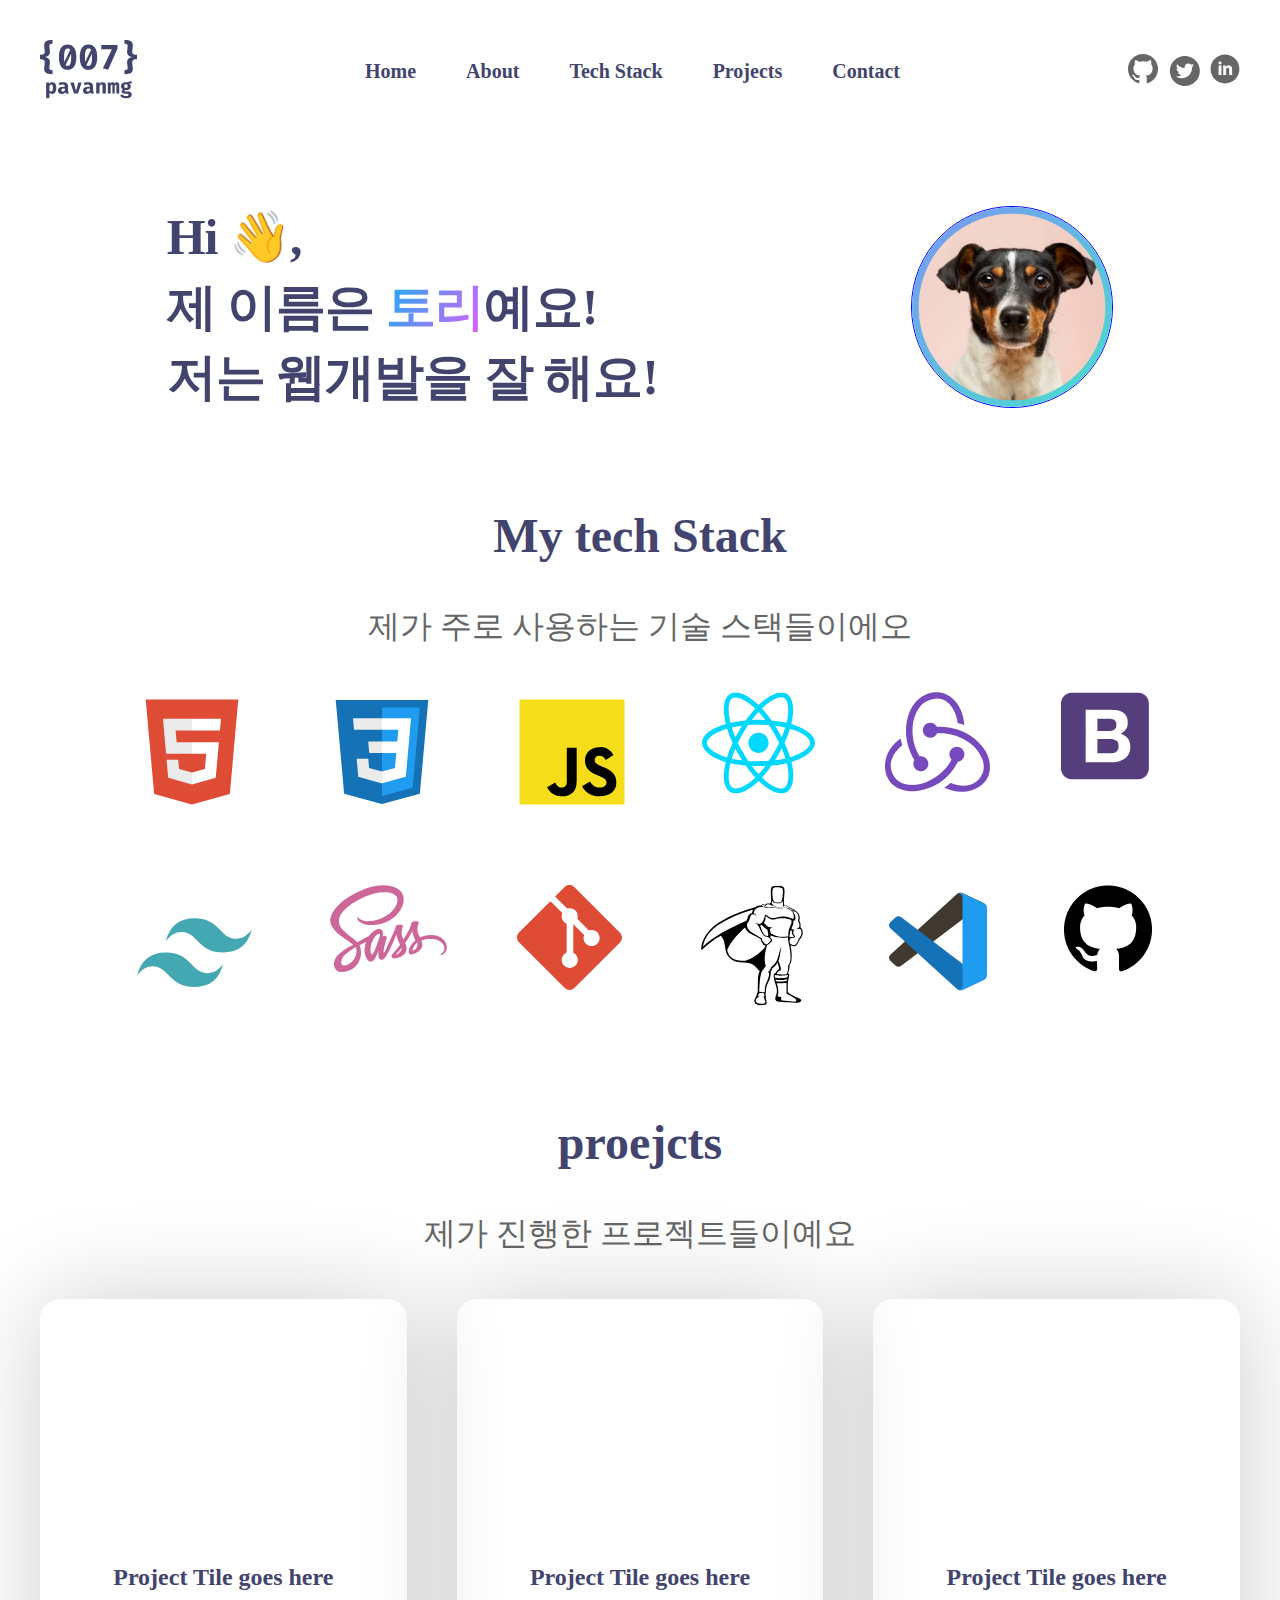
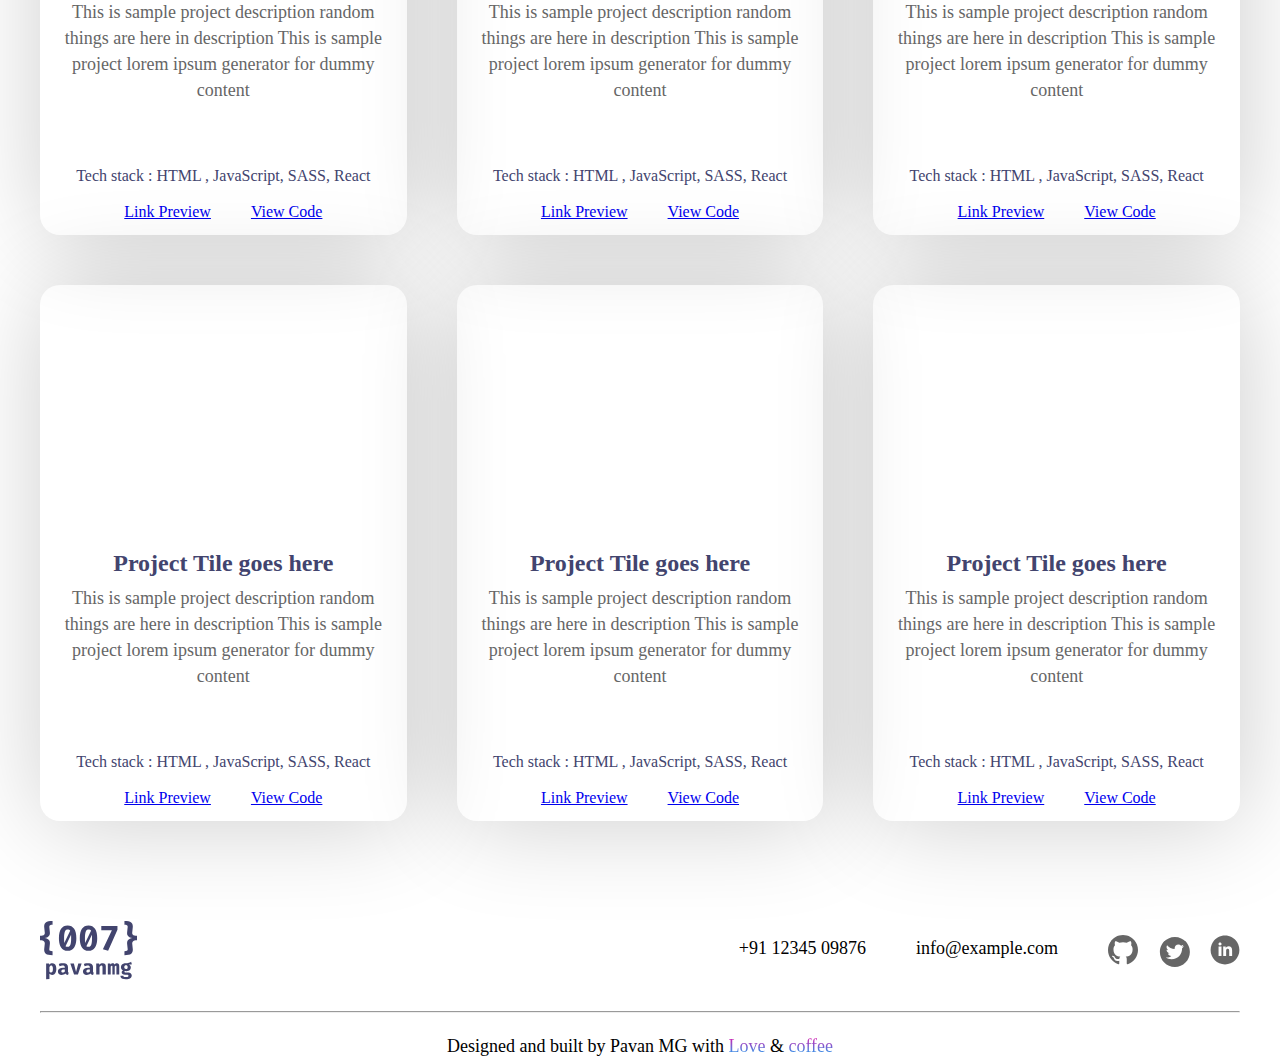
==== portfolioVer3/index.html @ fb968a89 "feat: add a tag on main logo" ====
<!DOCTYPE html>
<html>

<head>
    <meta lang="UTF-8">
    <link rel="stylesheet" href="css/reset.css">
    <link rel="stylesheet" href="css/style.css">
</head>

<body>
    <nav id="top-nav">
        <a href="#"><img src="image/logo.svg"></a>
        <ul>
            <li><a href="#">Home</a></li>
            <li><a href="#">About</a></li>
            <li><a href="#">Tech Stack</a></li>
            <li><a href="#">Projects</a></li>
            <li><a href="#">Contact</a></li>
        </ul>
        <div id="top-nav-sns">
            <a href="#"><img src="image/github.svg"></a>
            <a href="#"><img src="image/twitter.svg"></a>
                <a href="#"><img src="image/linkedin.svg"></a>
        </div>
    </nav>

    <header id="introduction-section">
        <h1>
            Hi 👋, <br>
            제 이름은 <span>토리</span>예요! <br>
            저는 웹개발을 잘 해요! <br>
        </h1>
        <img src="image/face.png">
    </header>

    <section id="tech-stack-section">
        <h2>My tech Stack</h2>
        <p>제가 주로 사용하는 기술 스택들이에오</p>

        <ul>
            <li><img src="image/st1.svg"></li>
            <li><img src="image/st2.svg"></li>
            <li><img src="image/st3.svg"></li>
            <li><img src="image/st4.svg"></li>
            <li><img src="image/st5.png"></li>
            <li><img src="image/st6.svg"></li>
            <li><img src="image/st7.svg"></li>
            <li><img src="image/st8.svg"></li>
            <li><img src="image/st9.svg"></li>
            <li><img src="image/st10.svg"></li>
            <li><img src="image/st11.svg"></li>
            <li><img src="image/st12.png"></li>
        </ul>
    </section>

    <section id="project-section">
        <h2>proejcts</h2>
        <p>제가 진행한 프로젝트들이예요</p>

        <div id="project-items">
            <div id="project-item">
                <div id="project-thumbnail"></div>
                <a href="#"><h4>Project Tile goes here</h4></a>
                <p> This is sample project description random things are here in description This is sample project
                    lorem ipsum generator for dummy content</p>
                <div id="project-item-tech-stack">Tech stack : HTML , JavaScript, SASS, React</div>
                <div id="project-item-link">
                    <a href="#">Link Preview</a>
                    <a href="#">View Code</a>
                </div>
            </div>
            <div id="project-item">
                <div id="project-thumbnail"></div>
                <h4>Project Tile goes here</h4>
                <p> This is sample project description random things are here in description This is sample project
                    lorem ipsum generator for dummy content</p>
                <div id="project-item-tech-stack">Tech stack : HTML , JavaScript, SASS, React</div>
                <div id="project-item-link">
                    <a href="#">Link Preview</a>
                    <a href="#">View Code</a>
                </div>
            </div>
            <div id="project-item">
                <div id="project-thumbnail"></div>
                <h4>Project Tile goes here</h4>
                <p> This is sample project description random things are here in description This is sample project
                    lorem ipsum generator for dummy content</p>
                <div id="project-item-tech-stack">Tech stack : HTML , JavaScript, SASS, React</div>
                <div id="project-item-link">
                    <a href="#">Link Preview</a>
                    <a href="#">View Code</a>
                </div>
            </div>
            <div id="project-item">
                <div id="project-thumbnail"></div>
                <h4>Project Tile goes here</h4>
                <p> This is sample project description random things are here in description This is sample project
                    lorem ipsum generator for dummy content</p>
                <div id="project-item-tech-stack">Tech stack : HTML , JavaScript, SASS, React</div>
                <div id="project-item-link">
                    <a href="#">Link Preview</a>
                    <a href="#">View Code</a>
                </div>
            </div>
            <div id="project-item">
                <div id="project-thumbnail"></div>
                <h4>Project Tile goes here</h4>
                <p> This is sample project description random things are here in description This is sample project
                    lorem ipsum generator for dummy content</p>
                <div id="project-item-tech-stack">Tech stack : HTML , JavaScript, SASS, React</div>
                <div id="project-item-link">
                    <a href="#">Link Preview</a>
                    <a href="#">View Code</a>
                </div>
            </div>
            <div id="project-item">
                <div id="project-thumbnail"></div>
                <h4>Project Tile goes here</h4>
                <p> This is sample project description random things are here in description This is sample project
                    lorem ipsum generator for dummy content</p>
                <div id="project-item-tech-stack">Tech stack : HTML , JavaScript, SASS, React</div>
                <div id="project-item-link">
                    <a href="#">Link Preview</a>
                    <a href="#">View Code</a>
                </div>
            </div>
        </div>
    </section>

    <footer>
        <div id="footer-introduction">
            <a href="#"><img src="image/logo.svg"></a>
            <div id="footer-introduction-contact">
                <p>+91 12345 09876</p>
                <p>info@example.com</p>
                <div id="footer-introduction-sns">
                    <a href="#"><img src="image/github.svg"></a>
                    <a href="#"><img src="image/twitter.svg"></a>
                    <a href="#"><img src="image/linkedin.svg"></a>
                </div>
            </div>
        </div>
        <hr>
        <p>Designed and built by Pavan MG with <span>Love</span> & <span>coffee</span></p>
    </footer>
</body>

</html>
---- portfolioVer3/css/style.css ----
body {
    max-width: 1200px;
    margin: 0 auto;
    padding: 0 20px;
}

#top-nav {
    padding-top: 40px;
    display: flex;
    flex-direction: row;
    justify-content: space-between;
    align-items: center;
    flex-wrap: wrap;
}

#top-nav ul {
    display: flex;
    gap: 50px;;
}

#top-nav ul li a {
    text-decoration: none;
    color: #42446e;
    font-size: 20px;
    font-weight: 700;
}

#top-nav-sns {
    display: flex;
    gap: 10px;
}

#introduction-section {
    display: flex;
    justify-content: space-around;
    align-items: center;
    margin-top: 100px;
}

#introduction-section img {
    border-radius: 50%;
    border: 1px solid blue;
}

#introduction-section h1 {
    color: #42446e;
    font-size: 50px;
    font-style: normal;
    font-weight: 700;
    line-height: 70px;
    letter-spacing: -1px;
}

#introduction-section h1 span{
    background: linear-gradient(120deg, #13b0f5 -2.06%, #e35ef7 100%);
    background-clip: text;
    color: transparent;
}

#introduction-section img{
    width: 200px;
}

#tech-stack-section {
    display: flex;
    justify-content: center;
    flex-direction: column;
    margin-top: 100px;
}

#tech-stack-section h2 {
    color: #42446e;
    text-align: center;
    font-size: 48px;
    font-weight: 700;
    padding-bottom: 50px;
}

#tech-stack-section p {
    color: #666;
    text-align: center;
    font-size: 32px;
    font-style: normal;
    font-weight: 400;
    margin-bottom: 50px;
}

#tech-stack-section ul {
    display: flex;
    justify-content: center;
    flex-wrap: wrap;
    gap: 70px;
}

#project-section {
    margin-top: 100px;

}

#project-section h2 {
    color: #42446e;
    text-align: center;
    font-size: 48px;
    font-weight: 700;
    padding-bottom: 50px;
}

#project-section p {
    color: #666;
    text-align: center;
    font-size: 32px;
    font-style: normal;
    font-weight: 400;
    margin-bottom: 50px;
}

#project-items {
    display: grid;
    align-items: center;
    grid-template-columns: repeat(3, 1fr);
    gap: 50px;
    padding-bottom: 100px;
}

#project-item {
    display: flex;
    flex-direction: column;
    text-align: center;
    box-shadow: 2px 2px 100px 0px rgba(0, 0, 0, 0.2);
    border-radius: 20px;
}

#project-thumbnail {
    width: 100%;
    height: 256px;
    /* 위쪽 둥글게 둥글게 */
    border-top-left-radius: 10px;
    border-top-right-radius: 10px;
    /* 배경 이미지 가운데 정렬, 가득차게 */
    background-image: url("https://source.unsplash.com/random/400×400");
    background-position: center;
    background-size: cover;
}

#project-item h4 {
    color: #42446e;
    font-size: 24px;
    font-weight: 700;
    padding: 10px 10px 10px 10px;
}

#project-item a {
    text-decoration: none;
}

#project-item p {
    color: #666;
    font-size: 18px;
    font-style: normal;
    font-weight: 300;
    line-height: 26px; /* 144.444% */
    padding: 0px 10px 10px 10px;
}

#project-item-tech-stack {
    color: #42446e;
    font-size: 16px;
    font-style: normal;
    font-weight: 400;
    line-height: 26px; /* 162.5% */
    padding: 0px 10px 10px 10px;
}

#project-item-link {
    display: flex;
    justify-content: center;
    align-items: center;
    gap: 40px;
    padding: 0px 10px 10px 10px;
}

#project-item-link a {
    font-size: 16px;
    font-weight: 400;
    line-height: 26px;
    text-decoration-line: underline;
}

footer {
    text-align: center;    
}

hr {
    margin-bottom: 20px;
}

#footer-introduction {
    display: flex;
    justify-content: space-between;
    align-items: center;
    padding-bottom: 20px;
}

#footer-introduction-contact {
    display: flex;
    gap:50px;
}

#footer-introduction-sns {
    display: flex;
    gap: 20px;
}

footer p {
    font-size: 18px;
    font-weight: 400;
    line-height: 26px;
}

footer p span {
    background: linear-gradient(0deg, #13b0f5 -2.06%, #e70faa 100%);
    background-clip: text;
    color: transparent; /* 글자 색을 투명하게 */
}
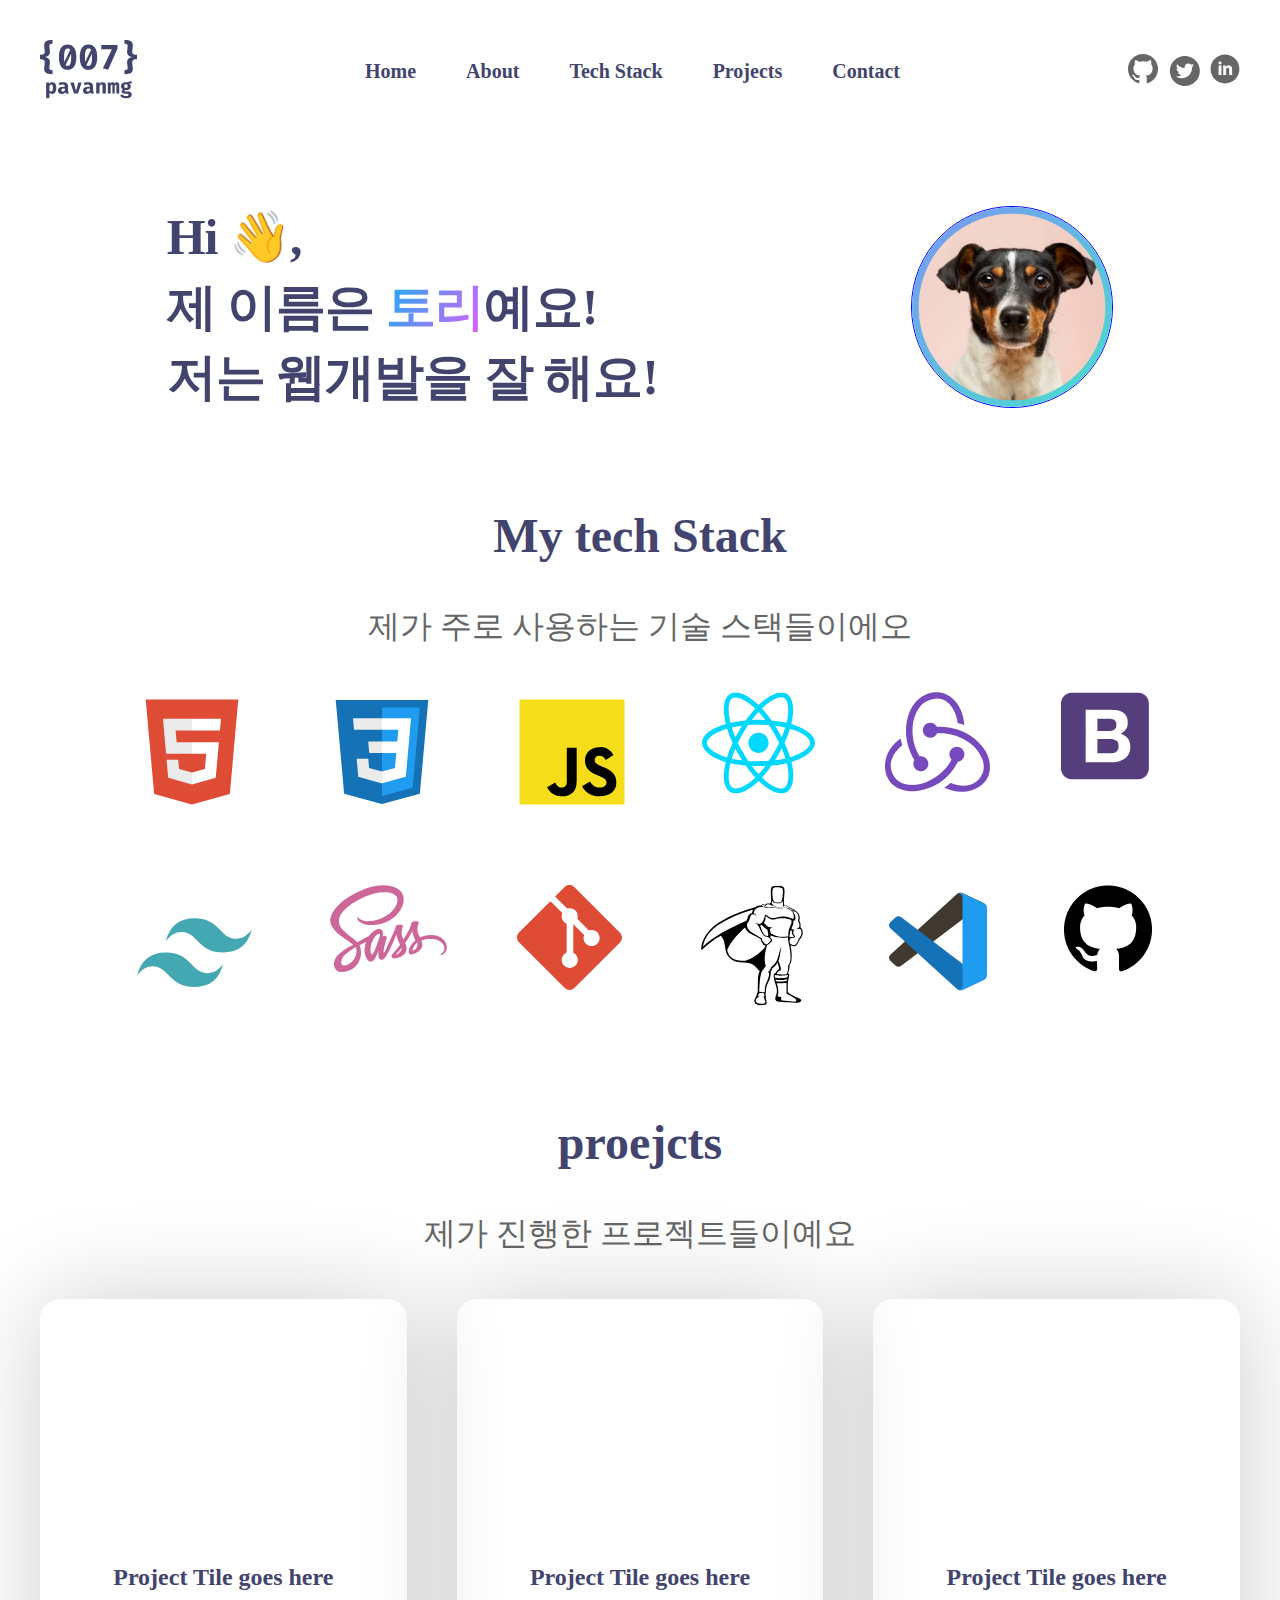
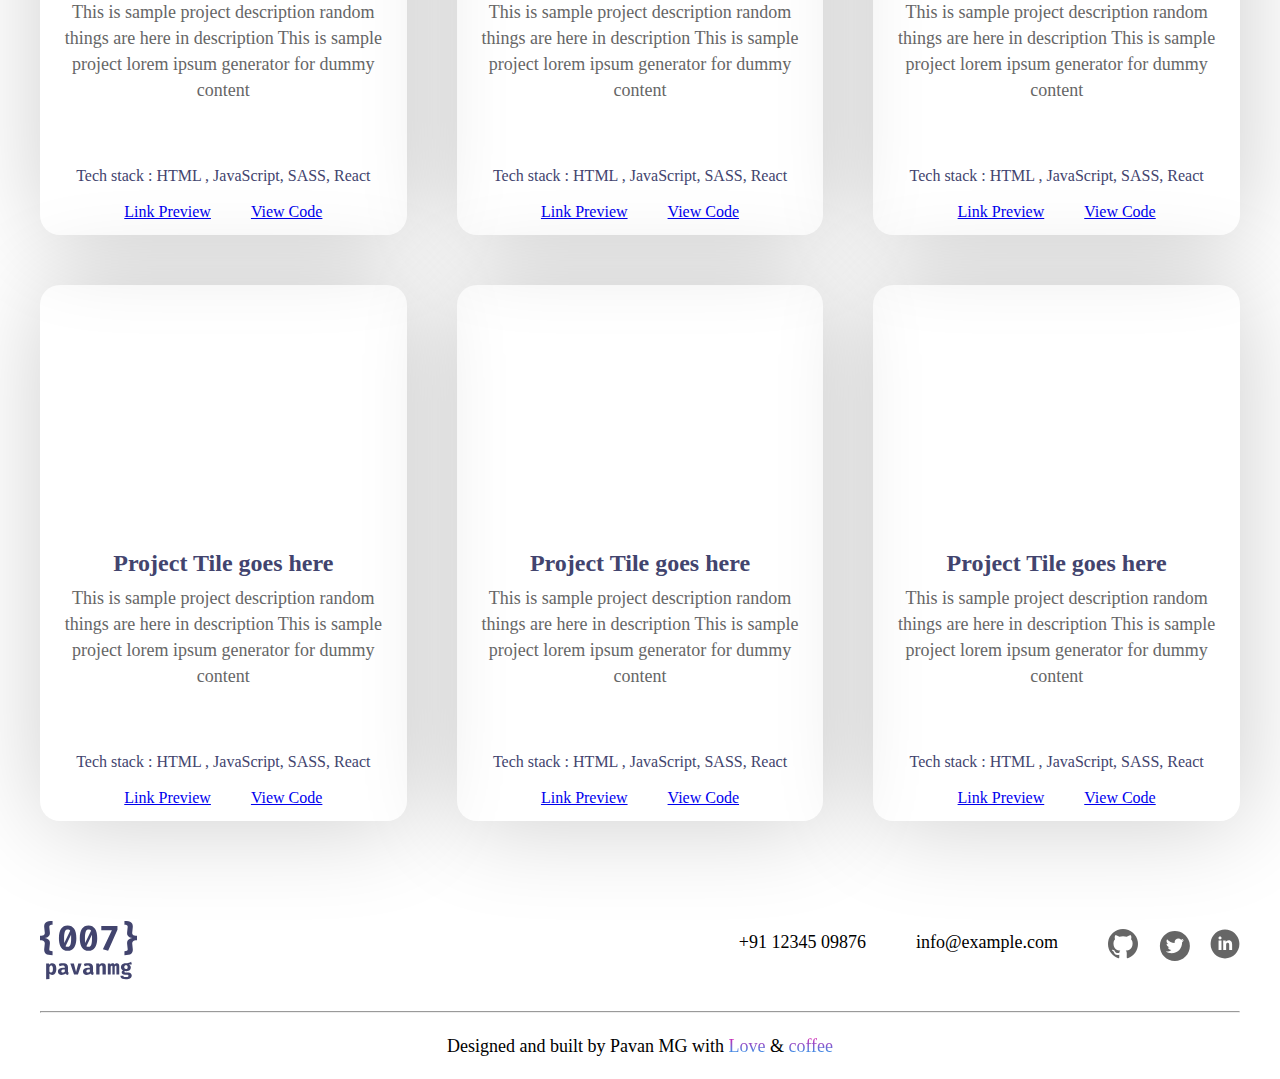
==== commit 6cb9dfa7: "feat: virtual" ====
--- a/portfolioVer3/index.html
+++ b/portfolioVer3/index.html
@@ -71,7 +71,7 @@
             </div>
             <div id="project-item">
                 <div id="project-thumbnail"></div>
-                <h4>Project Tile goes here</h4>
+                <a href="#"><h4>Project Tile goes here</h4></a>
                 <p> This is sample project description random things are here in description This is sample project
                     lorem ipsum generator for dummy content</p>
                 <div id="project-item-tech-stack">Tech stack : HTML , JavaScript, SASS, React</div>
@@ -82,7 +82,7 @@
             </div>
             <div id="project-item">
                 <div id="project-thumbnail"></div>
-                <h4>Project Tile goes here</h4>
+                <a href="#"><h4>Project Tile goes here</h4></a>
                 <p> This is sample project description random things are here in description This is sample project
                     lorem ipsum generator for dummy content</p>
                 <div id="project-item-tech-stack">Tech stack : HTML , JavaScript, SASS, React</div>
@@ -93,7 +93,7 @@
             </div>
             <div id="project-item">
                 <div id="project-thumbnail"></div>
-                <h4>Project Tile goes here</h4>
+                <a href="#"><h4>Project Tile goes here</h4></a>
                 <p> This is sample project description random things are here in description This is sample project
                     lorem ipsum generator for dummy content</p>
                 <div id="project-item-tech-stack">Tech stack : HTML , JavaScript, SASS, React</div>
@@ -104,7 +104,7 @@
             </div>
             <div id="project-item">
                 <div id="project-thumbnail"></div>
-                <h4>Project Tile goes here</h4>
+                <a href="#"><h4>Project Tile goes here</h4></a>
                 <p> This is sample project description random things are here in description This is sample project
                     lorem ipsum generator for dummy content</p>
                 <div id="project-item-tech-stack">Tech stack : HTML , JavaScript, SASS, React</div>
@@ -115,7 +115,7 @@
             </div>
             <div id="project-item">
                 <div id="project-thumbnail"></div>
-                <h4>Project Tile goes here</h4>
+                <a href="#"><h4>Project Tile goes here</h4></a>
                 <p> This is sample project description random things are here in description This is sample project
                     lorem ipsum generator for dummy content</p>
                 <div id="project-item-tech-stack">Tech stack : HTML , JavaScript, SASS, React</div>
--- a/portfolioVer3/css/style.css
+++ b/portfolioVer3/css/style.css
@@ -215,6 +215,7 @@
     font-size: 18px;
     font-weight: 400;
     line-height: 26px;
+    padding-bottom: 20px;
 }
 
 footer p span {
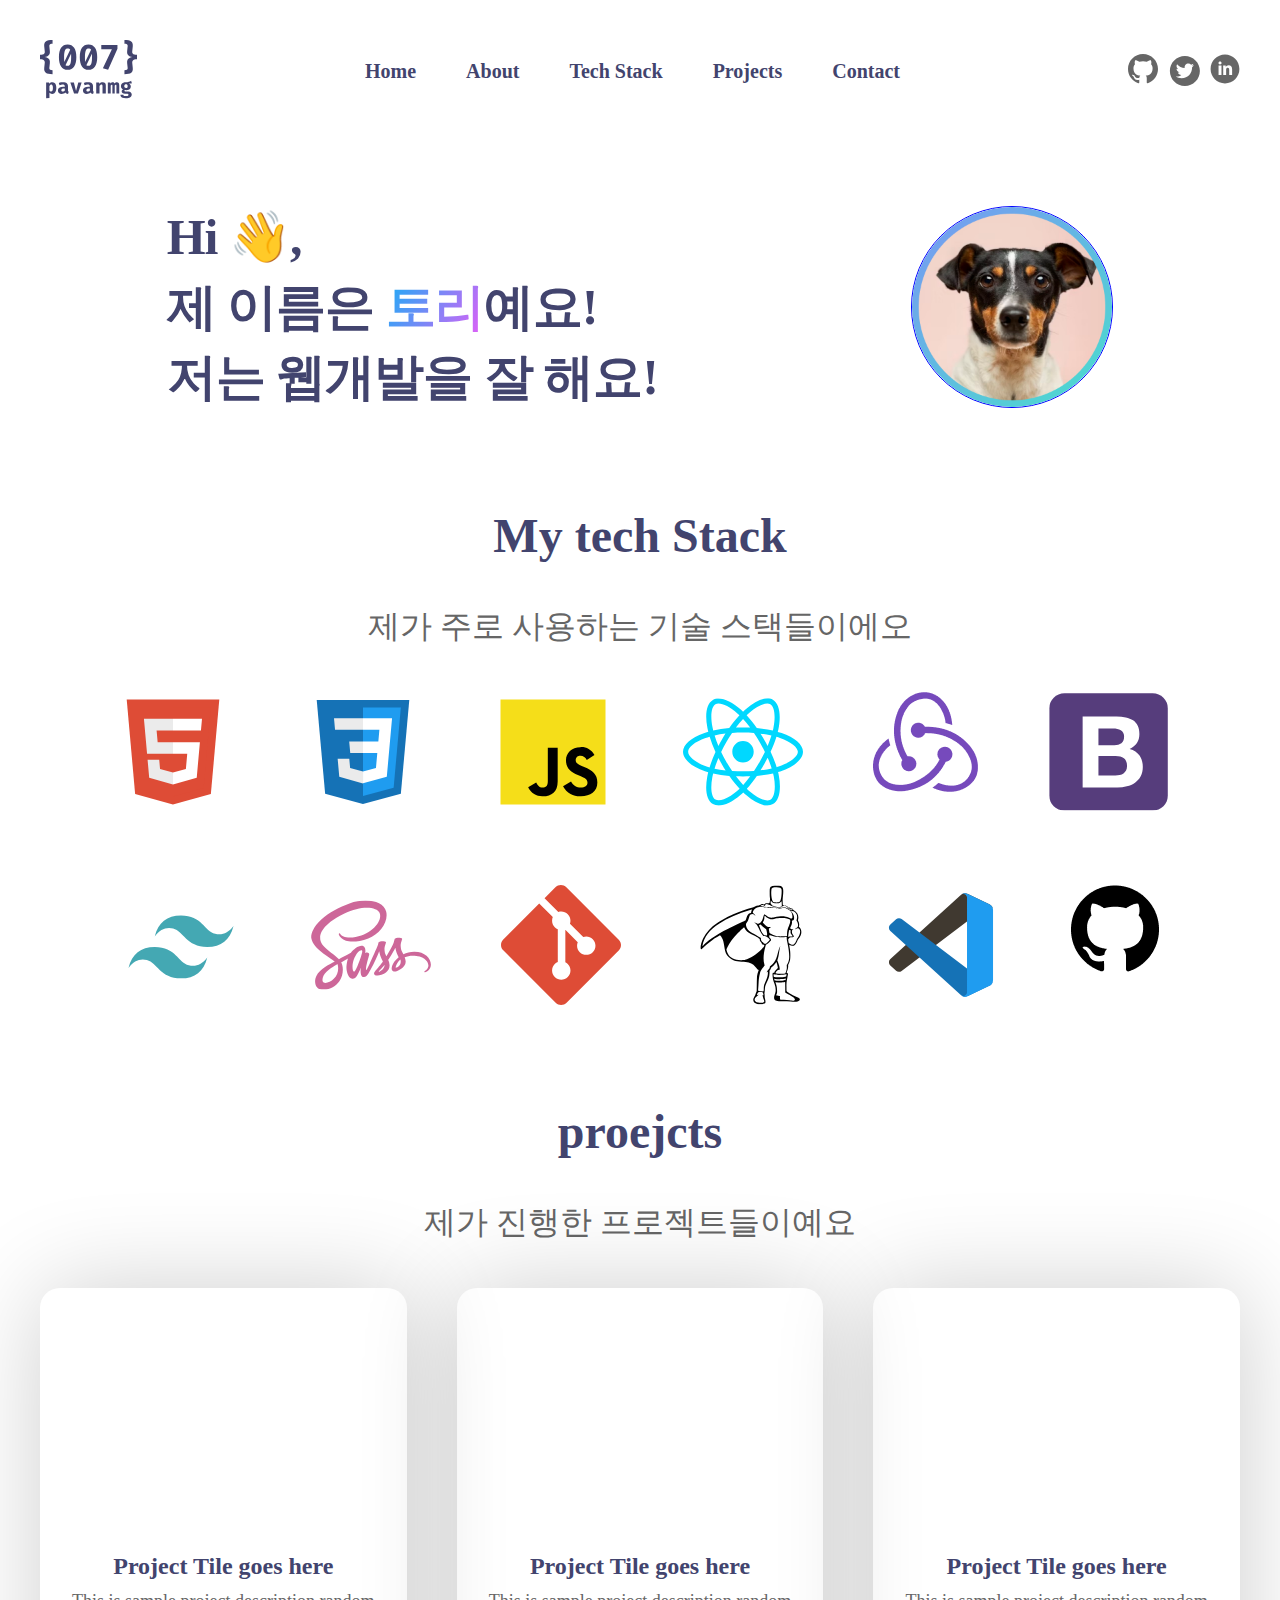
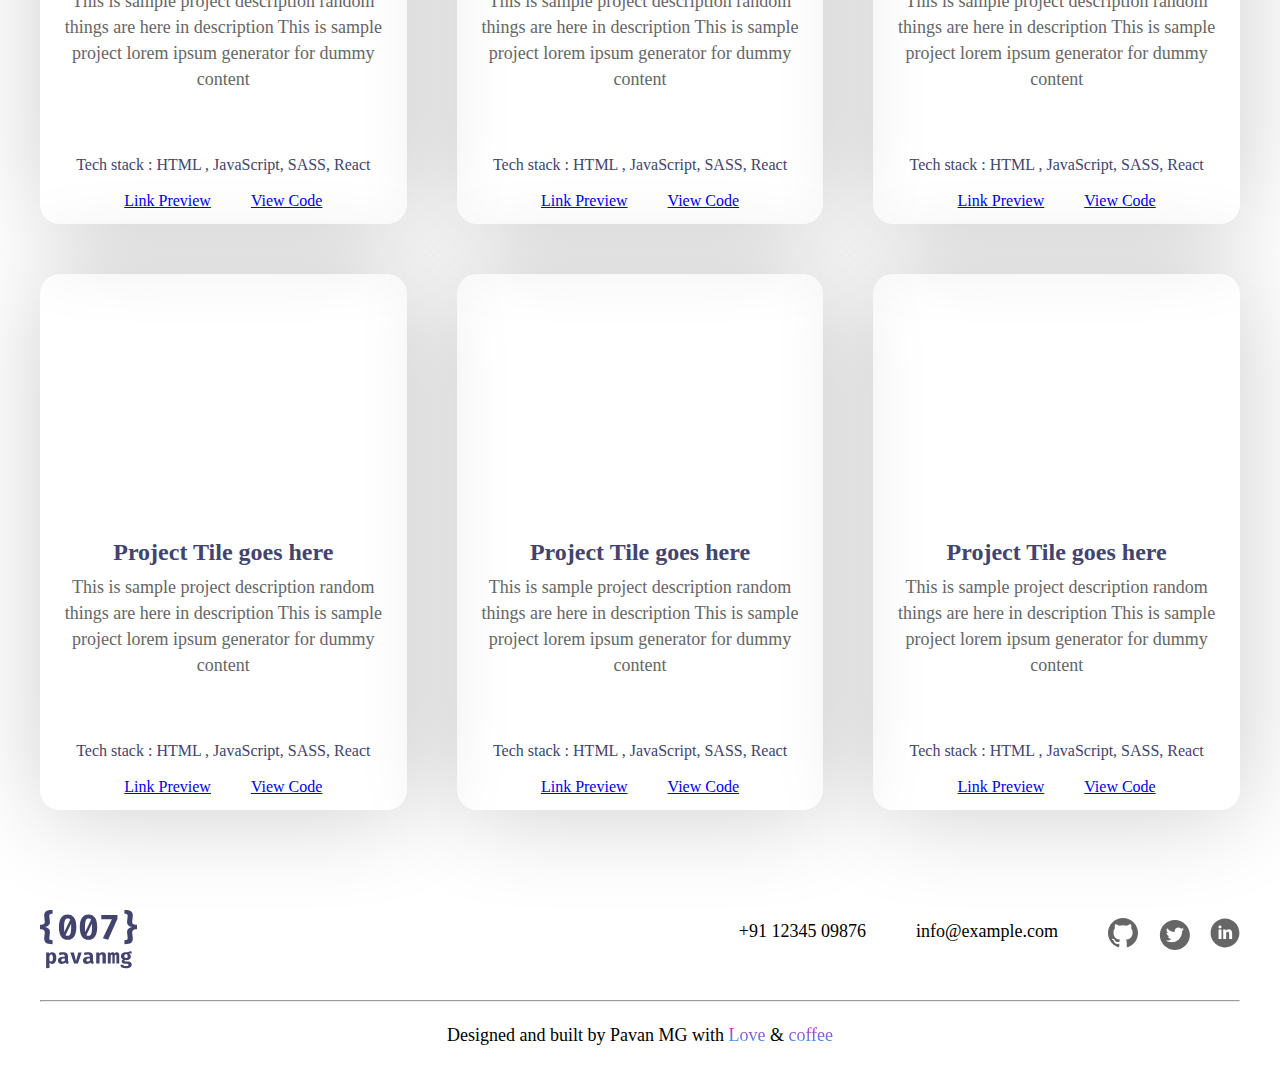
==== commit 81c676e9: "feat: responsive web" ====
--- a/portfolioVer3/index.html
+++ b/portfolioVer3/index.html
@@ -2,7 +2,7 @@
 <html>
 
 <head>
-    <meta lang="UTF-8">
+    <meta charset="utf-8">
     <link rel="stylesheet" href="css/reset.css">
     <link rel="stylesheet" href="css/style.css">
 </head>
@@ -10,8 +10,8 @@
 <body>
     <nav id="top-nav">
         <a href="#"><img src="image/logo.svg"></a>
-        <ul>
-            <li><a href="#">Home</a></li>
+        <ul class="top-nav-web">
+            <li><a href="#">Home</a></li>   
             <li><a href="#">About</a></li>
             <li><a href="#">Tech Stack</a></li>
             <li><a href="#">Projects</a></li>
@@ -22,6 +22,13 @@
             <a href="#"><img src="image/twitter.svg"></a>
                 <a href="#"><img src="image/linkedin.svg"></a>
         </div>
+        <ul class="top-nav-mobile">
+            <li><a href="#">Home</a></li>   
+            <li><a href="#">About</a></li>
+            <li><a href="#">Tech Stack</a></li>
+            <li><a href="#">Projects</a></li>
+            <li><a href="#">Contact</a></li>
+        </ul>
     </nav>
 
     <header id="introduction-section">
@@ -131,8 +138,8 @@
         <div id="footer-introduction">
             <a href="#"><img src="image/logo.svg"></a>
             <div id="footer-introduction-contact">
-                <p>+91 12345 09876</p>
-                <p>info@example.com</p>
+                <p class="phone">+91 12345 09876</p>
+                <p class="email">info@example.com</p>
                 <div id="footer-introduction-sns">
                     <a href="#"><img src="image/github.svg"></a>
                     <a href="#"><img src="image/twitter.svg"></a>
@@ -141,7 +148,7 @@
             </div>
         </div>
         <hr>
-        <p>Designed and built by Pavan MG with <span>Love</span> & <span>coffee</span></p>
+        <p>Designed and built <span class="p-br-mobile"><br></span>by Pavan MG with <span>Love</span> & <span>coffee</span></p>
     </footer>
 </body>
 
--- a/portfolioVer3/css/style.css
+++ b/portfolioVer3/css/style.css
@@ -13,7 +13,7 @@
     flex-wrap: wrap;
 }
 
-#top-nav ul {
+.top-nav-web {
     display: flex;
     gap: 50px;;
 }
@@ -28,6 +28,27 @@
 #top-nav-sns {
     display: flex;
     gap: 10px;
+}
+
+@media (min-width: 768px) {
+    .top-nav-mobile {
+        display: none;
+    }
+}
+@media (max-width: 768px) {
+    .top-nav-web {
+        display: none;
+    }
+    
+    .top-nav-mobile {
+        display: flex;
+        gap: 10px;
+        padding-top: 20px;
+    }
+
+    #top-nav ul li a {
+        font-size: 14px;
+    }
 }
 
 #introduction-section {
@@ -61,6 +82,22 @@
     width: 200px;
 }
 
+@media (max-width: 768px) {
+    #introduction-section {
+        flex-direction: column-reverse;
+        margin-top: 50px;
+    }
+
+    #introduction-section h1 {
+        color: #42446e;
+        font-size: 25px;
+        font-style: normal;
+        font-weight: 700;
+        line-height: 40px;
+        letter-spacing: -1px;
+    }
+}
+
 #tech-stack-section {
     display: flex;
     justify-content: center;
@@ -90,6 +127,28 @@
     justify-content: center;
     flex-wrap: wrap;
     gap: 70px;
+}
+
+@media (max-width: 768px) {
+    #tech-stack-section {
+        margin-top: 70px;
+    }
+
+    #tech-stack-section h2 {
+        font-size: 30px;
+        padding-bottom: 20px;
+    }
+
+    #tech-stack-section p {
+        font-size: 20px;
+        margin-bottom: 15px;
+    }
+
+    #tech-stack-section ul {
+        display: grid;
+        grid-template-columns: 1fr 1fr 1fr 1fr;
+        gap: 1px;
+    }
 }
 
 #project-section {
@@ -186,6 +245,30 @@
     text-decoration-line: underline;
 }
 
+@media (max-width: 768px) {
+    #project-section h2 {
+        font-size: 30px;
+        padding-bottom: 20px;
+    }
+
+    #project-section p {
+        font-size: 20px;
+        margin-bottom: 15px;
+    }
+    
+    #project-items {
+        display: grid;
+        grid-template-columns: repeat(1, 1fr);
+        gap: 50px;
+        padding-bottom: 100px;
+    }
+
+    #project-item {
+        width: 80%;
+        margin: 0 auto;
+    }
+}
+
 footer {
     text-align: center;    
 }
@@ -222,4 +305,27 @@
     background: linear-gradient(0deg, #13b0f5 -2.06%, #e70faa 100%);
     background-clip: text;
     color: transparent; /* 글자 색을 투명하게 */
+}
+
+.p-br-mobile {
+    display: none;
+}
+
+@media (max-width: 768px) {
+    footer p {
+        padding-bottom: 10px;
+    }
+
+    footer p.phone {
+        display: none;
+    }
+    
+    #footer-introduction-contact {
+        flex-direction: column;
+        gap: 1px;
+    }
+
+    .p-br-mobile {
+        display: inline;
+    }
 }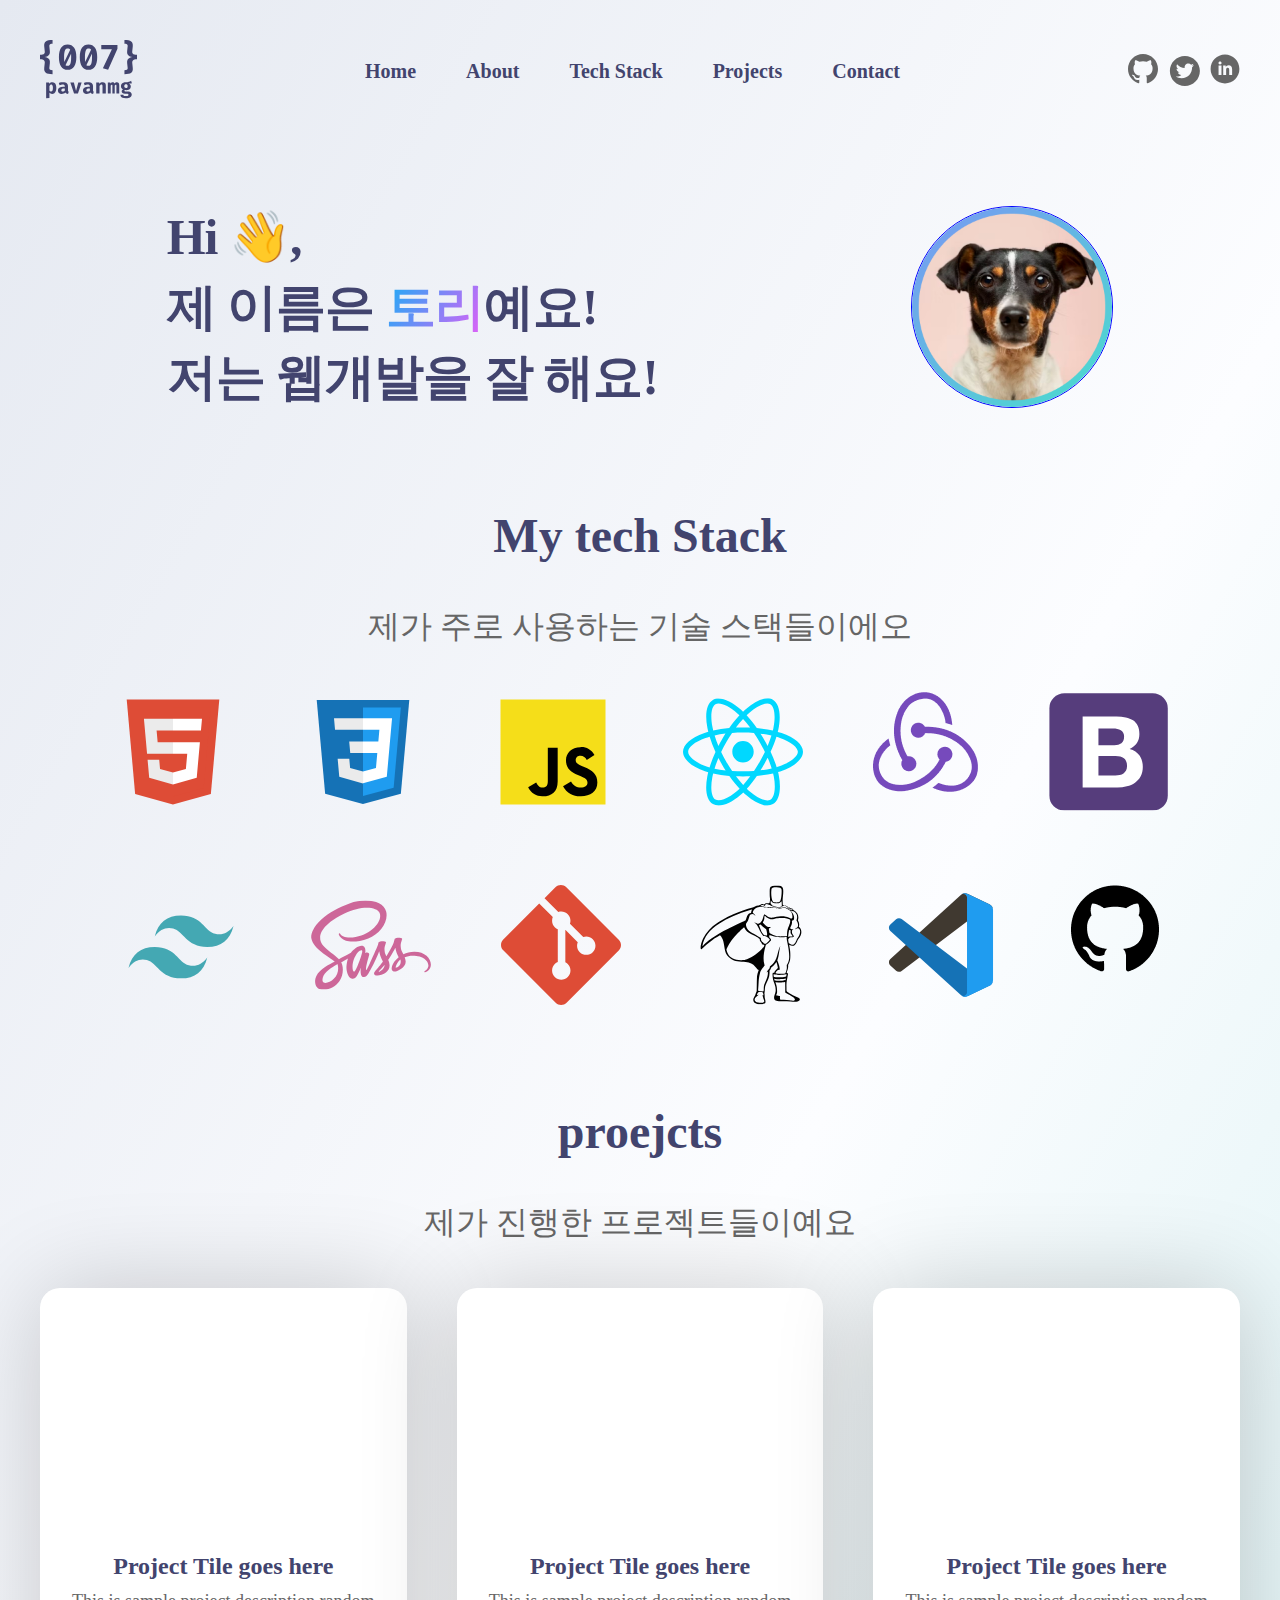
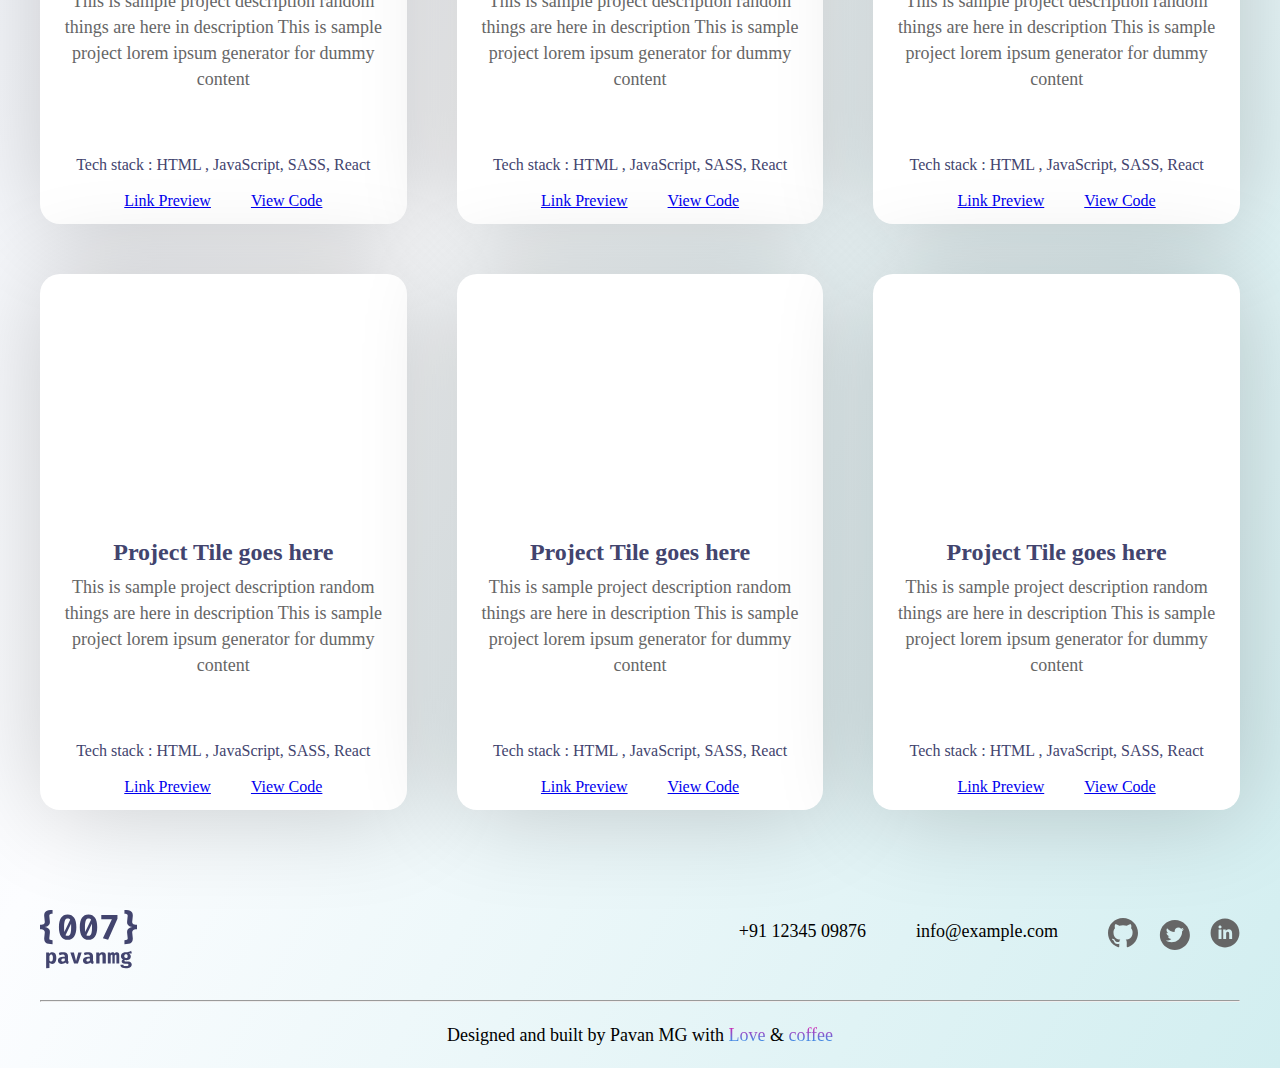
==== commit b0c2fea1: "design: project ui white" ====
--- a/portfolioVer3/index.html
+++ b/portfolioVer3/index.html
@@ -11,7 +11,7 @@
     <nav id="top-nav">
         <a href="#"><img src="image/logo.svg"></a>
         <ul class="top-nav-web">
-            <li><a href="#">Home</a></li>   
+            <li><a href="#">Home</a></li>
             <li><a href="#">About</a></li>
             <li><a href="#">Tech Stack</a></li>
             <li><a href="#">Projects</a></li>
@@ -20,10 +20,10 @@
         <div id="top-nav-sns">
             <a href="#"><img src="image/github.svg"></a>
             <a href="#"><img src="image/twitter.svg"></a>
-                <a href="#"><img src="image/linkedin.svg"></a>
+            <a href="#"><img src="image/linkedin.svg"></a>
         </div>
         <ul class="top-nav-mobile">
-            <li><a href="#">Home</a></li>   
+            <li><a href="#">Home</a></li>
             <li><a href="#">About</a></li>
             <li><a href="#">Tech Stack</a></li>
             <li><a href="#">Projects</a></li>
@@ -67,7 +67,9 @@
         <div id="project-items">
             <div id="project-item">
                 <div id="project-thumbnail"></div>
-                <a href="#"><h4>Project Tile goes here</h4></a>
+                <a href="#">
+                    <h4>Project Tile goes here</h4>
+                </a>
                 <p> This is sample project description random things are here in description This is sample project
                     lorem ipsum generator for dummy content</p>
                 <div id="project-item-tech-stack">Tech stack : HTML , JavaScript, SASS, React</div>
@@ -78,7 +80,9 @@
             </div>
             <div id="project-item">
                 <div id="project-thumbnail"></div>
-                <a href="#"><h4>Project Tile goes here</h4></a>
+                <a href="#">
+                    <h4>Project Tile goes here</h4>
+                </a>
                 <p> This is sample project description random things are here in description This is sample project
                     lorem ipsum generator for dummy content</p>
                 <div id="project-item-tech-stack">Tech stack : HTML , JavaScript, SASS, React</div>
@@ -89,7 +93,9 @@
             </div>
             <div id="project-item">
                 <div id="project-thumbnail"></div>
-                <a href="#"><h4>Project Tile goes here</h4></a>
+                <a href="#">
+                    <h4>Project Tile goes here</h4>
+                </a>
                 <p> This is sample project description random things are here in description This is sample project
                     lorem ipsum generator for dummy content</p>
                 <div id="project-item-tech-stack">Tech stack : HTML , JavaScript, SASS, React</div>
@@ -100,7 +106,9 @@
             </div>
             <div id="project-item">
                 <div id="project-thumbnail"></div>
-                <a href="#"><h4>Project Tile goes here</h4></a>
+                <a href="#">
+                    <h4>Project Tile goes here</h4>
+                </a>
                 <p> This is sample project description random things are here in description This is sample project
                     lorem ipsum generator for dummy content</p>
                 <div id="project-item-tech-stack">Tech stack : HTML , JavaScript, SASS, React</div>
@@ -111,7 +119,9 @@
             </div>
             <div id="project-item">
                 <div id="project-thumbnail"></div>
-                <a href="#"><h4>Project Tile goes here</h4></a>
+                <a href="#">
+                    <h4>Project Tile goes here</h4>
+                </a>
                 <p> This is sample project description random things are here in description This is sample project
                     lorem ipsum generator for dummy content</p>
                 <div id="project-item-tech-stack">Tech stack : HTML , JavaScript, SASS, React</div>
@@ -122,13 +132,17 @@
             </div>
             <div id="project-item">
                 <div id="project-thumbnail"></div>
-                <a href="#"><h4>Project Tile goes here</h4></a>
-                <p> This is sample project description random things are here in description This is sample project
-                    lorem ipsum generator for dummy content</p>
-                <div id="project-item-tech-stack">Tech stack : HTML , JavaScript, SASS, React</div>
-                <div id="project-item-link">
-                    <a href="#">Link Preview</a>
-                    <a href="#">View Code</a>
+                <div id="project-background">
+                    <a href="#">
+                        <h4>Project Tile goes here</h4>
+                    </a>
+                    <p> This is sample project description random things are here in description This is sample project
+                        lorem ipsum generator for dummy content</p>
+                    <div id="project-item-tech-stack">Tech stack : HTML , JavaScript, SASS, React</div>
+                    <div id="project-item-link">
+                        <a href="#">Link Preview</a>
+                        <a href="#">View Code</a>
+                    </div>
                 </div>
             </div>
         </div>
@@ -148,7 +162,8 @@
             </div>
         </div>
         <hr>
-        <p>Designed and built <span class="p-br-mobile"><br></span>by Pavan MG with <span>Love</span> & <span>coffee</span></p>
+        <p>Designed and built <span class="p-br-mobile"><br></span>by Pavan MG with <span>Love</span> &
+            <span>coffee</span></p>
     </footer>
 </body>
 
--- a/portfolioVer3/css/style.css
+++ b/portfolioVer3/css/style.css
@@ -2,6 +2,8 @@
     max-width: 1200px;
     margin: 0 auto;
     padding: 0 20px;
+    background: rgb(229,233,241);
+    background: linear-gradient(120deg, rgba(229,233,241,1) 0%, rgba(252,253,255,1) 52%, rgba(210,238,240,1) 100%);
 }
 
 #top-nav {
@@ -187,6 +189,7 @@
     text-align: center;
     box-shadow: 2px 2px 100px 0px rgba(0, 0, 0, 0.2);
     border-radius: 20px;
+    background-color: white;
 }
 
 #project-thumbnail {
